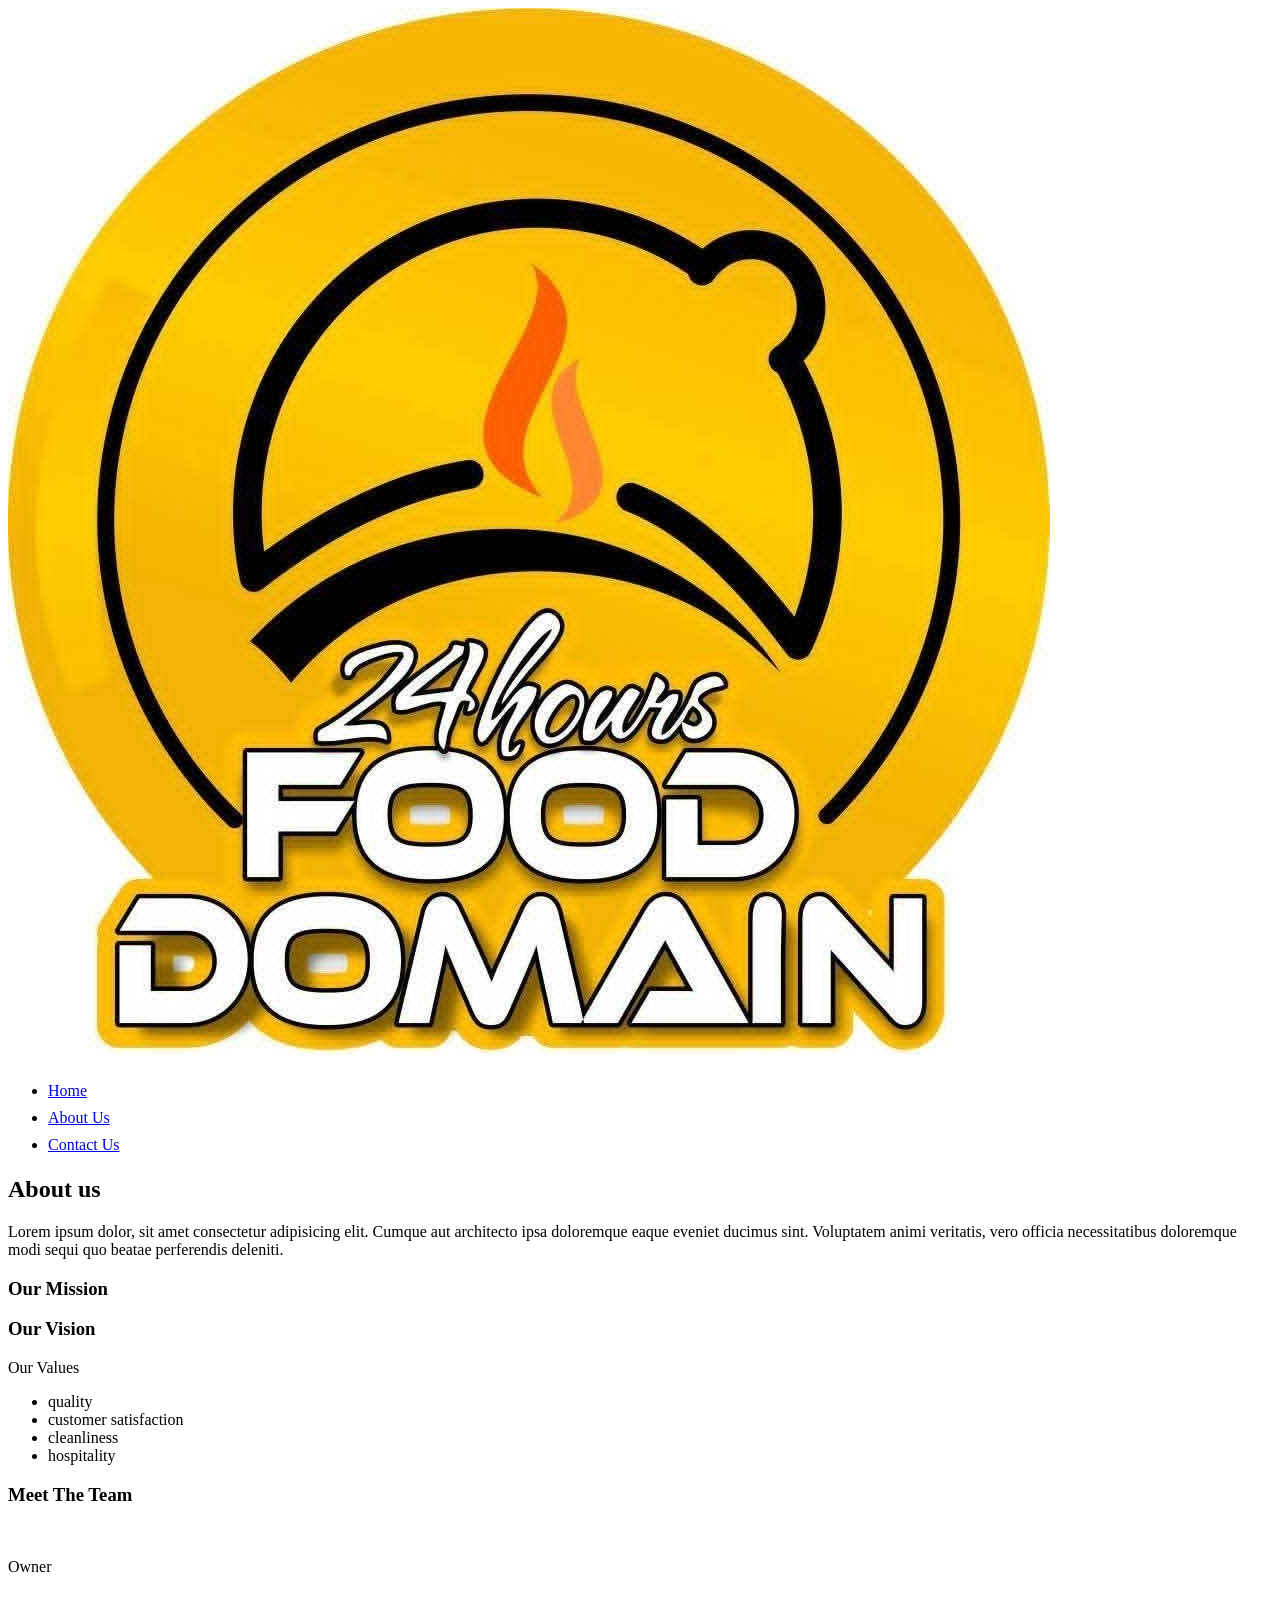
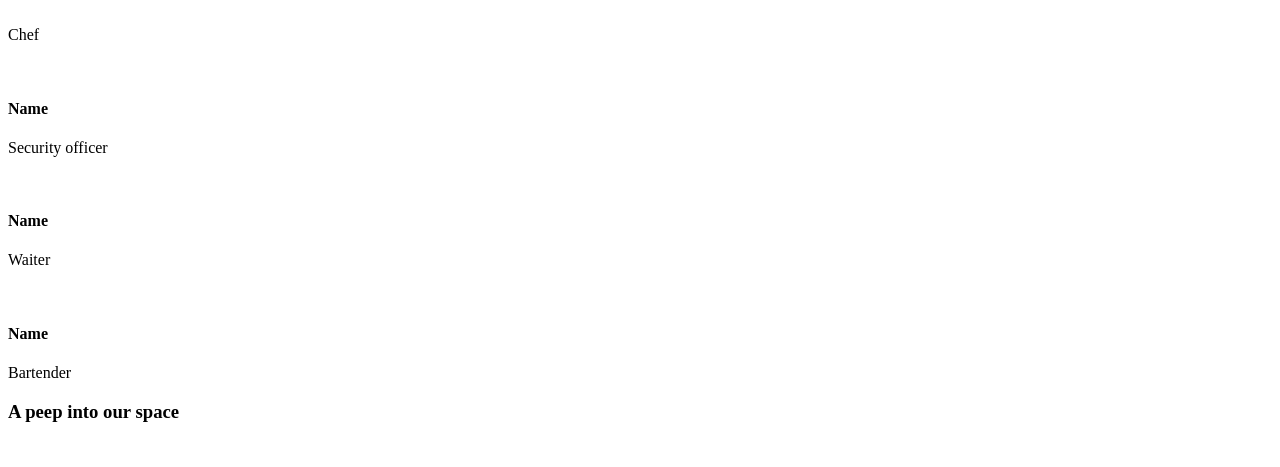
==== about.html @ b2f9b62a "update project" ====
<!DOCTYPE html>
<html lang="en">
<head>
    <meta charset="UTF-8">
    <meta name="viewport" content="width=device-width, initial-scale=1.0">
    <title>Document</title>
</head>
<body>
    <header>
        <nav id="nav-links">
            <img src="img/photo_2026-09-25_22-31-43.jpg" alt="">
            <ul class="menu">
                <li><i class="fa fa-home" style="font-size:24px"></i><a href="index.html">Home</a></li>
                <li><i class="fa fa-info-circle" style="font-size:24px"></i><a href="about.html">About Us</a></li>
                <li><i class="fa fa-phone" style="font-size:24px"></i><a href="contact.html">Contact Us</a></li>
            </ul>
            
        </nav>
    </header>
    <main>
       <section id="about">
         <h1>About us</h1>
         <p>Lorem ipsum dolor, sit amet consectetur adipisicing elit. Cumque aut architecto ipsa doloremque eaque eveniet ducimus sint. Voluptatem animi veritatis, vero officia necessitatibus doloremque modi sequi quo beatae perferendis deleniti.</p>
       </section>

       <section>
        <div>
            <h3>Our Mission</h3>
        </div>
        <div>
            <h3>Our Vision</h3>
            
        </div>
        <div>Our Values
        <ul>
            <li>quality</li>
            <li>customer satisfaction</li>
            <li>cleanliness</li>
            <li>hospitality</li>
        </ul>
        </div>
       </section>
       <section id="Team"> 
            <h3>Meet The Team</h3>
            <div>
                <img src="" alt="">
                <p>Owner</p>

            </div>
            <div>
                <img src="" alt="">
                <p>Chef</p>
            
            </div>

            <div>
                <img src="" alt="">
                <h4>Name</h4>
                <p>Security officer</p>

            </div>

            <div>
                <img src="" alt="">
                <h4>Name</h4>
                <p>Waiter</p>
            </div>

            <div>
                <img src="" alt="">
                <h4>Name</h4>
                <p>Bartender</p>
            </div>
        
       </section>
       <section id="Gallery">
            <h3> A peep into our space</h3>
            <img src="" alt="">
            <img src="" alt="">
            <img src="" alt="">
            <img src="" alt="">
            <img src="" alt="">
            <img src="" alt="">
            <img src="" alt="">
            <img src="" alt="">
            <img src="" alt="">
            <img src="" alt="">
       </section>
    </main>
</body>
</html>
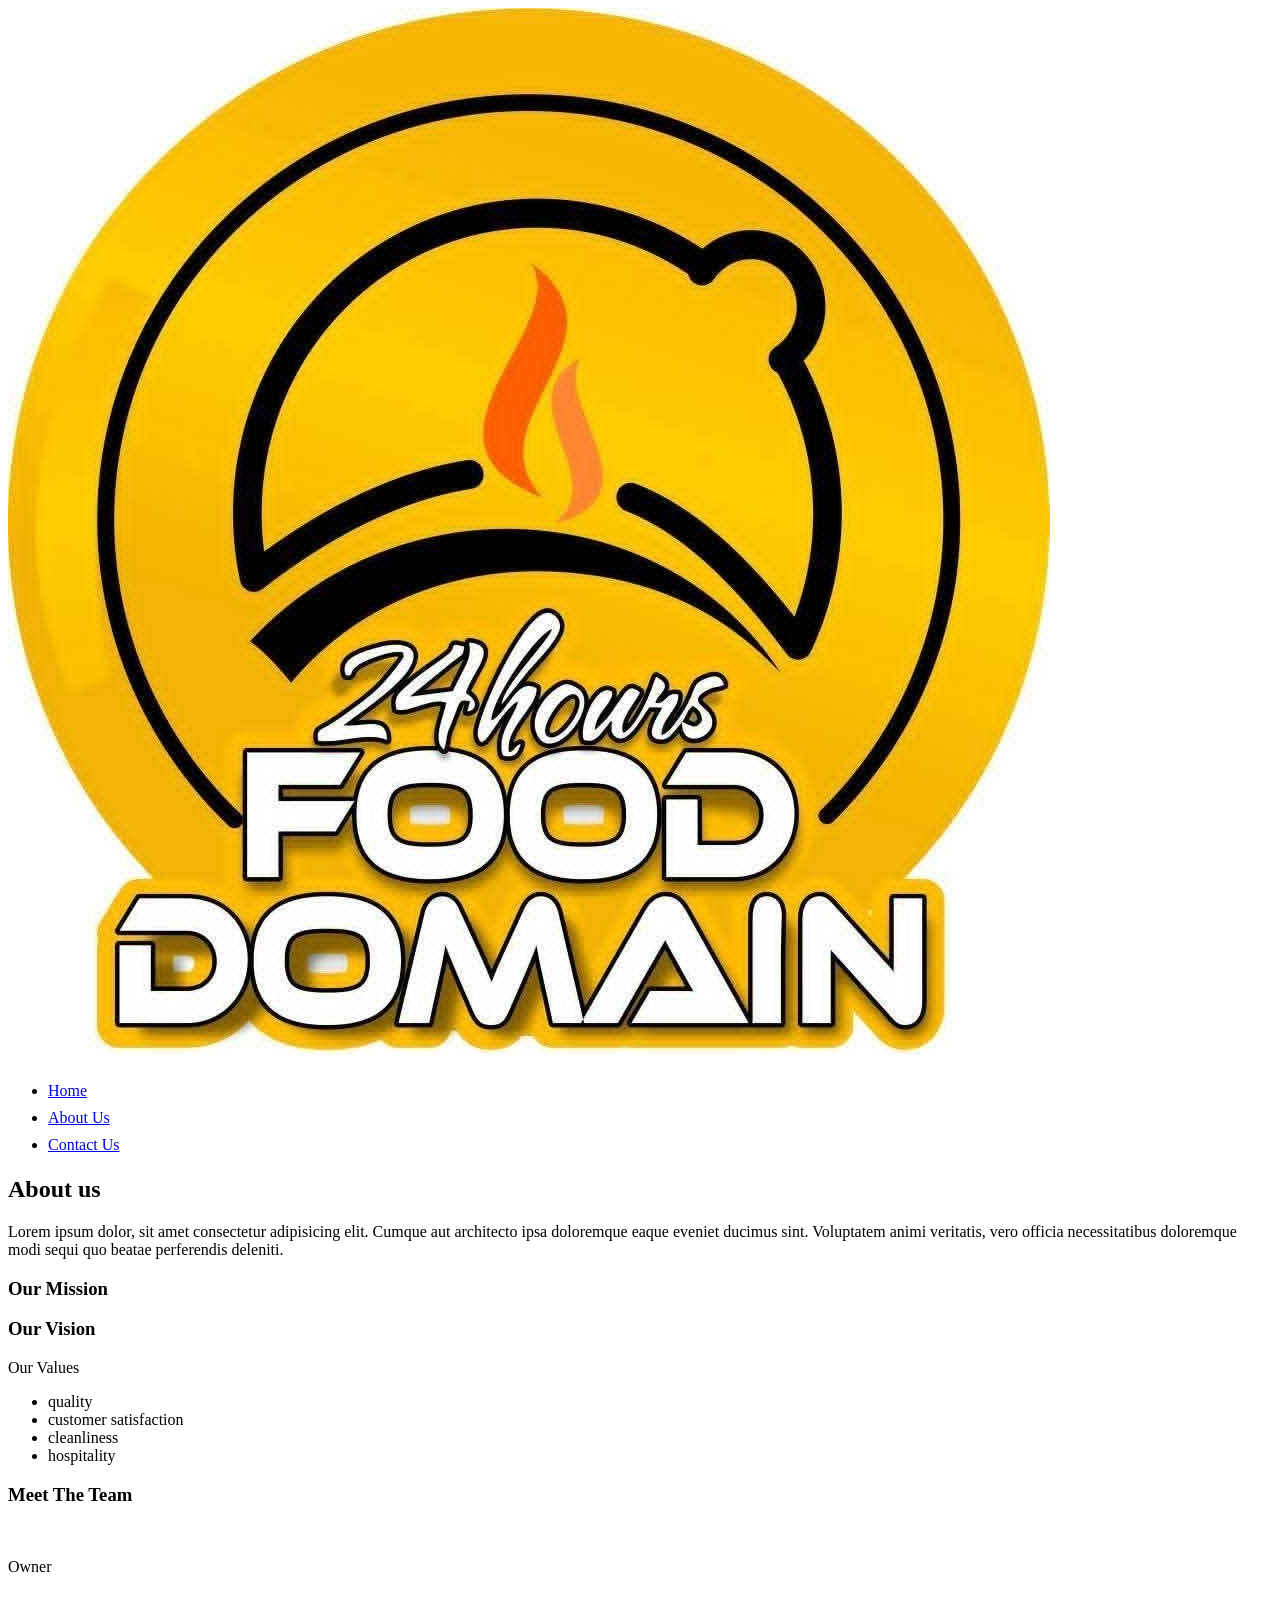
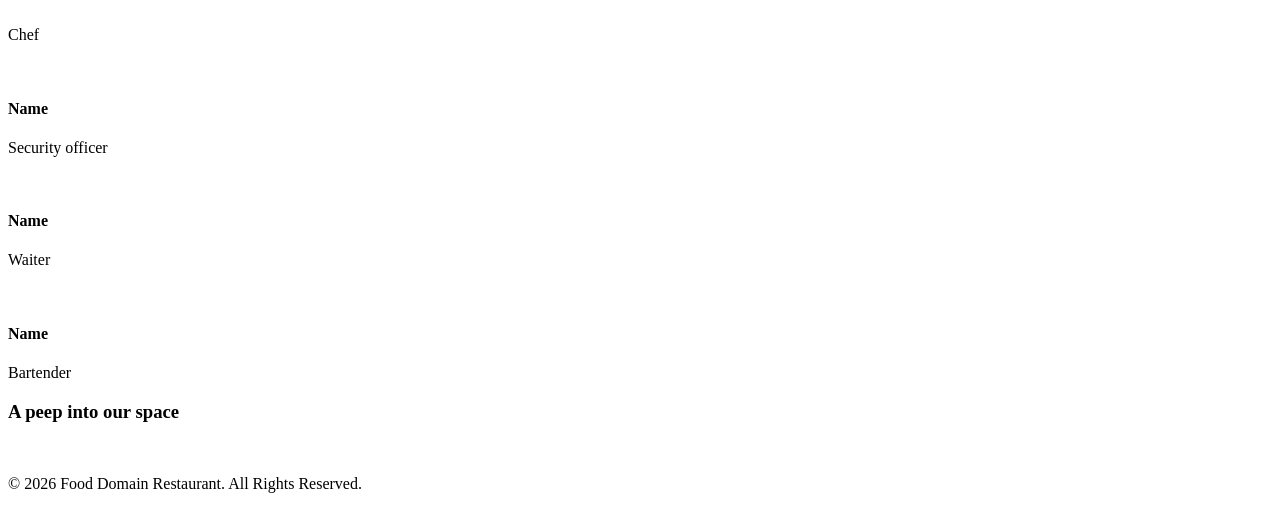
==== commit 6f86955b: "project update" ====
--- a/about.html
+++ b/about.html
@@ -87,5 +87,8 @@
             <img src="" alt="">
        </section>
     </main>
+    <footer>
+        <p>&copy; 2026 Food Domain Restaurant. All Rights Reserved.</p>
+    </footer>
 </body>
 </html>
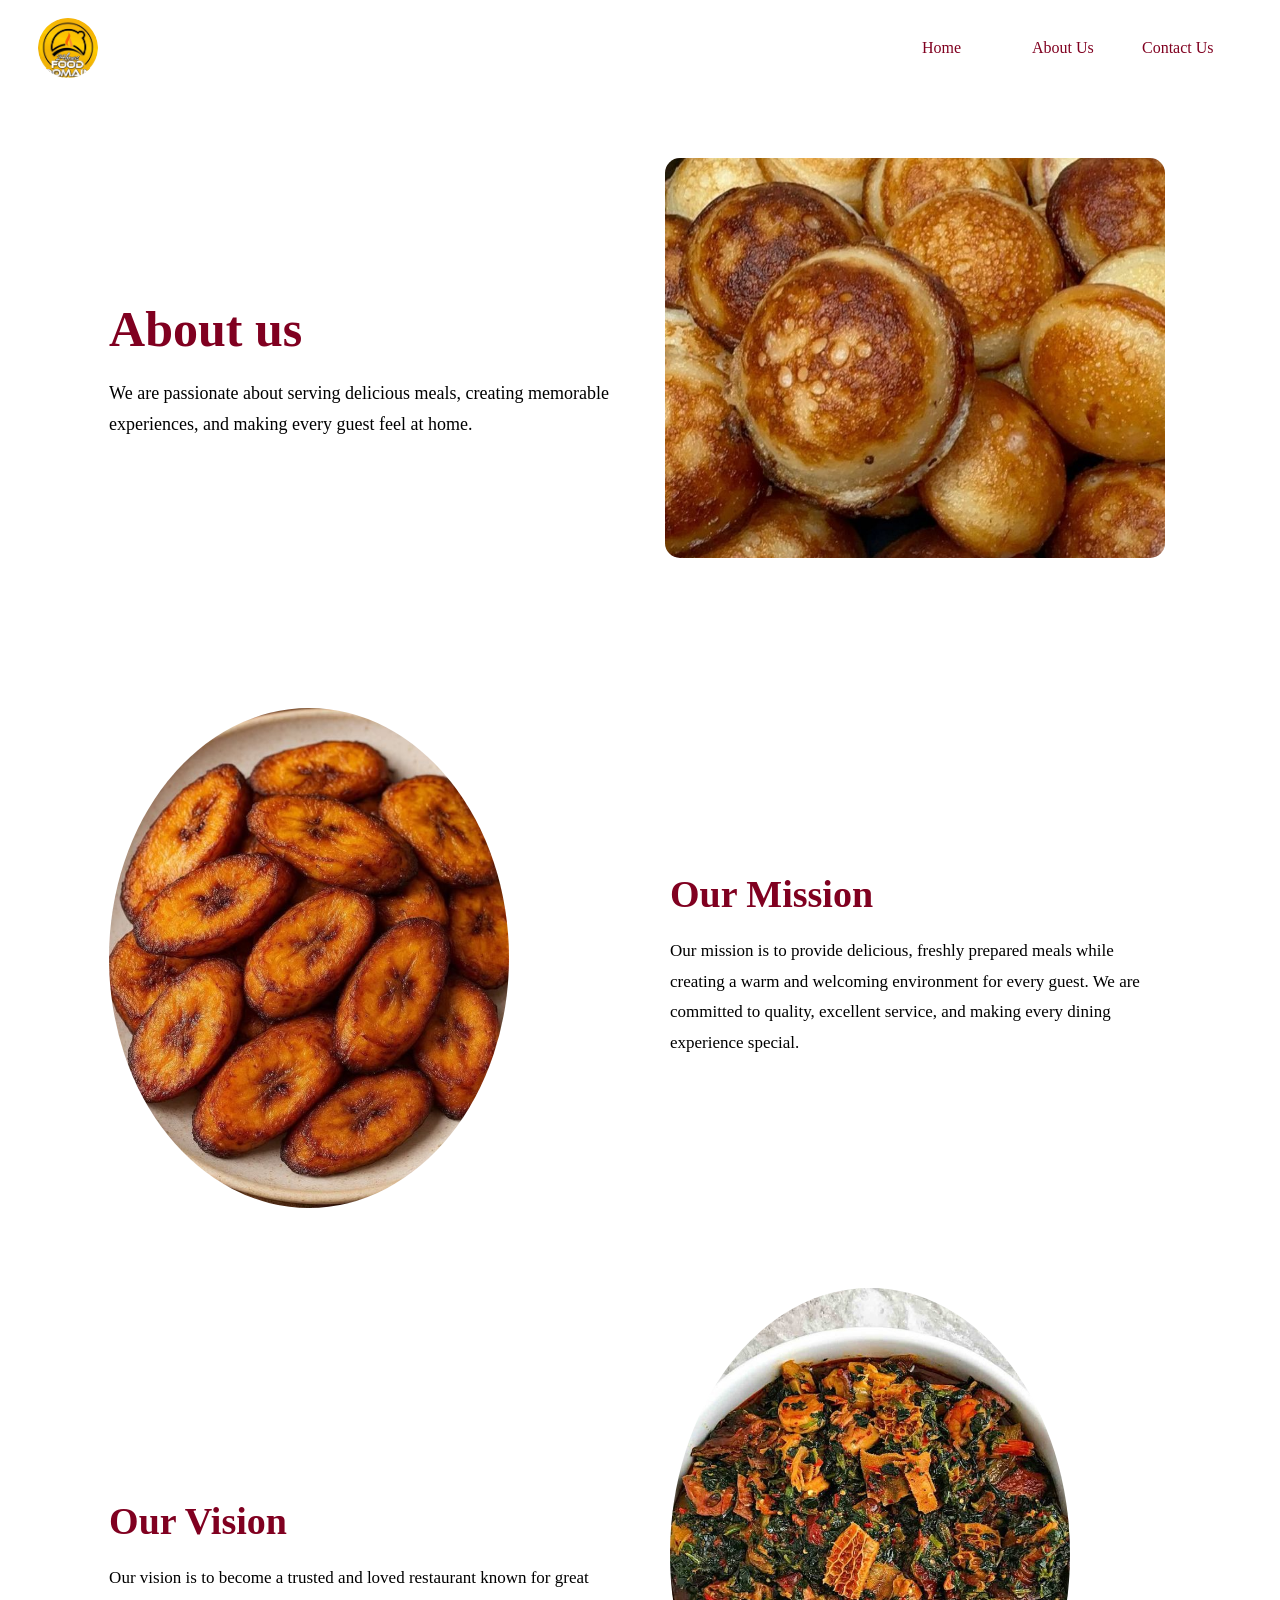
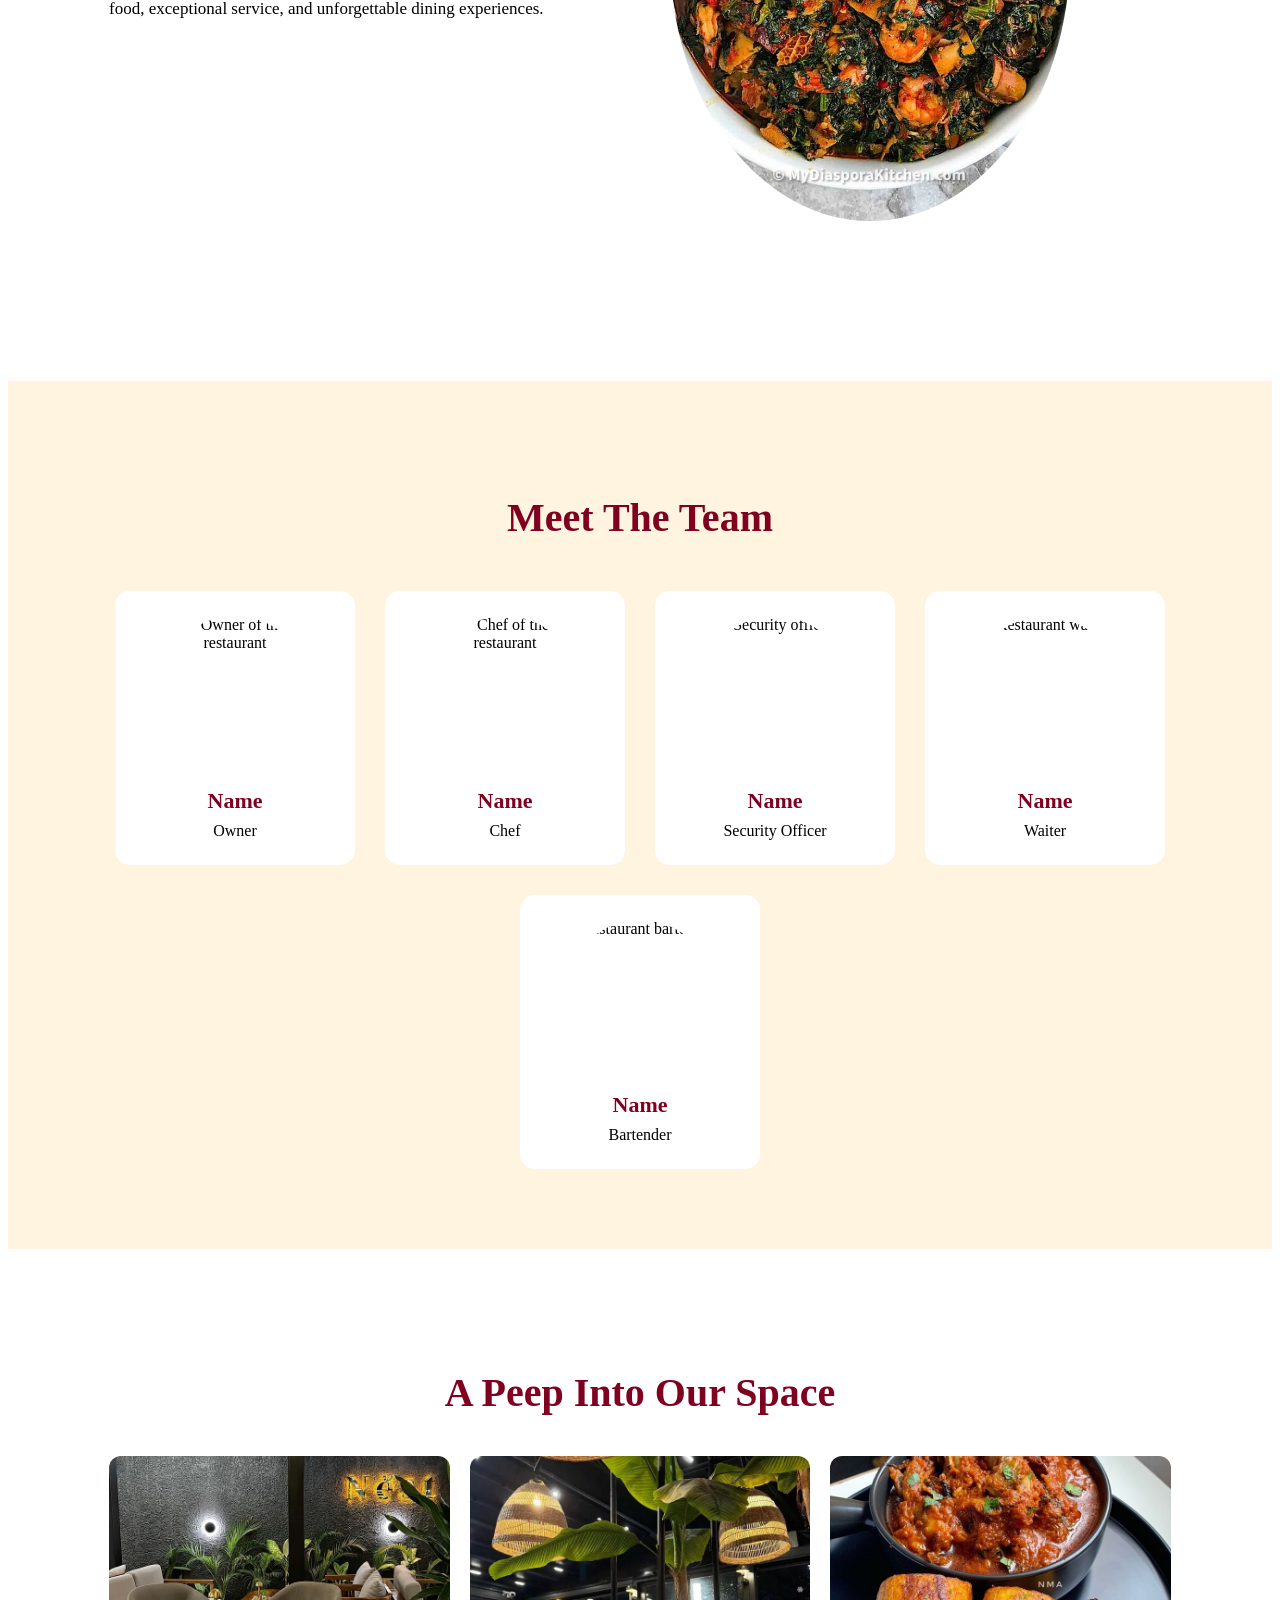
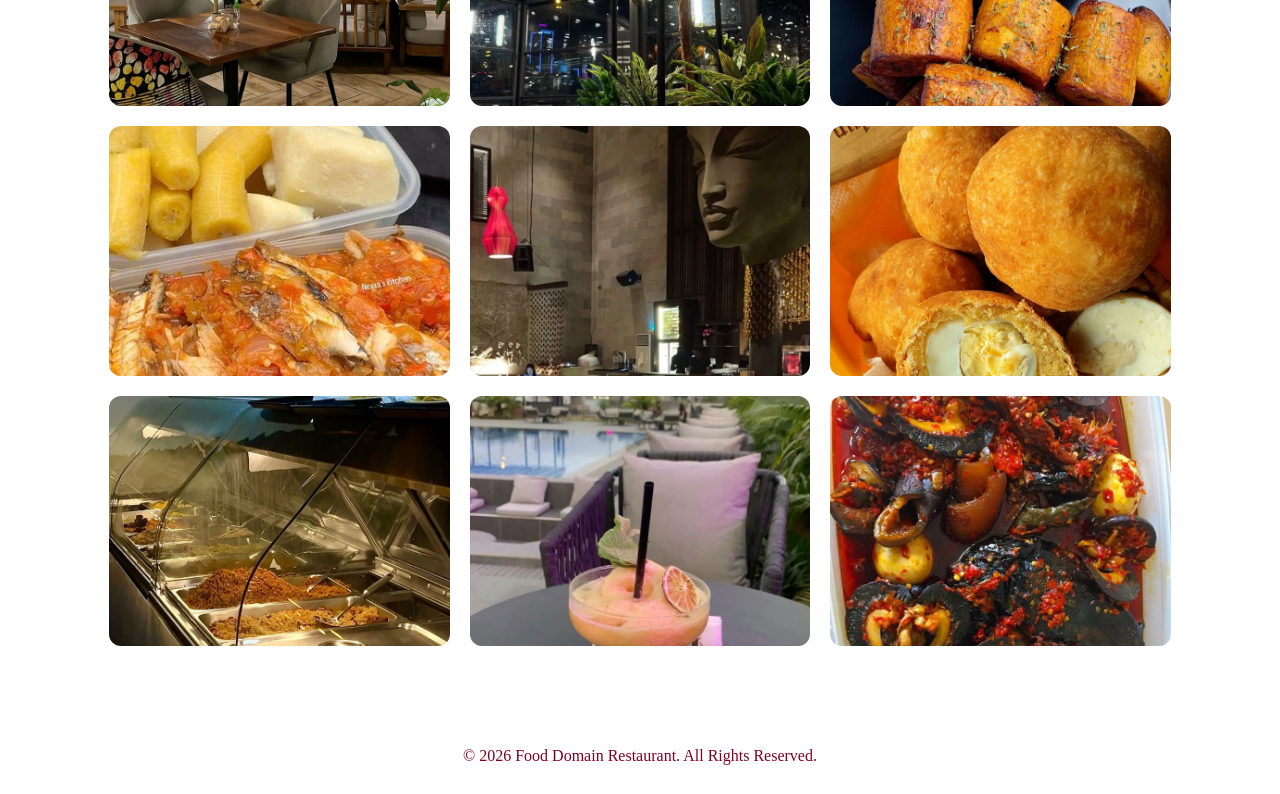
==== commit dd563617: "added css styling to the about and contact us page" ====
--- a/about.html
+++ b/about.html
@@ -1,94 +1,128 @@
-<!DOCTYPE html>
+<!doctype html>
 <html lang="en">
-<head>
-    <meta charset="UTF-8">
-    <meta name="viewport" content="width=device-width, initial-scale=1.0">
-    <title>Document</title>
-</head>
-<body>
+  <head>
+    <meta charset="UTF-8" />
+    <meta name="viewport" content="width=device-width, initial-scale=1.0" />
+    <link
+      rel="stylesheet"
+      href="https://cdnjs.cloudflare.com/ajax/libs/font-awesome/4.7.0/css/font-awesome.min.css"
+    />
+    <link rel="stylesheet" href="style.css" />
+    <title>Food Domain Restaurant</title>
+  </head>
+  <body class="about-page">
     <header>
-        <nav id="nav-links">
-            <img src="img/photo_2026-09-25_22-31-43.jpg" alt="">
-            <ul class="menu">
-                <li><i class="fa fa-home" style="font-size:24px"></i><a href="index.html">Home</a></li>
-                <li><i class="fa fa-info-circle" style="font-size:24px"></i><a href="about.html">About Us</a></li>
-                <li><i class="fa fa-phone" style="font-size:24px"></i><a href="contact.html">Contact Us</a></li>
-            </ul>
-            
-        </nav>
+      <nav id="nav-links">
+        <img src="img/logo.jpg" alt="Restaurant-logo" class="logo" />
+        <ul class="menu">
+          <li><a href="index.html">Home</a></li>
+          <li><a href="about.html">About Us</a></li>
+          <li><a href="contact.html">Contact Us</a></li>
+        </ul>
+      </nav>
     </header>
     <main>
-       <section id="about">
-         <h1>About us</h1>
-         <p>Lorem ipsum dolor, sit amet consectetur adipisicing elit. Cumque aut architecto ipsa doloremque eaque eveniet ducimus sint. Voluptatem animi veritatis, vero officia necessitatibus doloremque modi sequi quo beatae perferendis deleniti.</p>
-       </section>
+      <section id="about">
+        <div class="about-content">
+          <h1>About us</h1>
+          <p>
+            We are passionate about serving delicious meals, creating memorable
+            experiences, and making every guest feel at home.
+          </p>
+        </div>
 
-       <section>
-        <div>
-            <h3>Our Mission</h3>
+        <div class="about-img">
+          <img src="img/masa.jpg" alt="" />
         </div>
-        <div>
-            <h3>Our Vision</h3>
-            
+      </section>
+
+      <section class="mission-vision">
+        <div class="mission">
+          <div class="mission-image">
+            <img src="img/Fried-Plantain.jpg" alt="Our mission" />
+          </div>
+
+          <div class="mission-content">
+            <h2>Our Mission</h2>
+            <p>
+              Our mission is to provide delicious, freshly prepared meals while
+              creating a warm and welcoming environment for every guest. We are
+              committed to quality, excellent service, and making every dining
+              experience special.
+            </p>
+          </div>
         </div>
-        <div>Our Values
-        <ul>
-            <li>quality</li>
-            <li>customer satisfaction</li>
-            <li>cleanliness</li>
-            <li>hospitality</li>
-        </ul>
+
+        <div class="vision">
+          <div class="vision-content">
+            <h2>Our Vision</h2>
+            <p>
+              Our vision is to become a trusted and loved restaurant known for
+              great food, exceptional service, and unforgettable dining
+              experiences.
+            </p>
+          </div>
+
+          <div class="vision-image">
+            <img src="img/14918242509318231.jpg" alt="Our vision" />
+          </div>
         </div>
-       </section>
-       <section id="Team"> 
-            <h3>Meet The Team</h3>
-            <div>
-                <img src="" alt="">
-                <p>Owner</p>
+      </section>
 
-            </div>
-            <div>
-                <img src="" alt="">
-                <p>Chef</p>
-            
-            </div>
+      <section id="Team">
+        <h2>Meet The Team</h2>
 
-            <div>
-                <img src="" alt="">
-                <h4>Name</h4>
-                <p>Security officer</p>
+        <div class="team-container">
+          <div class="team-member">
+            <img src="img/owner.jpg" alt="Owner of the restaurant" />
+            <h3>Name</h3>
+            <p>Owner</p>
+          </div>
 
-            </div>
+          <div class="team-member">
+            <img src="img/chef.jpg" alt="Chef of the restaurant" />
+            <h3>Name</h3>
+            <p>Chef</p>
+          </div>
 
-            <div>
-                <img src="" alt="">
-                <h4>Name</h4>
-                <p>Waiter</p>
-            </div>
+          <div class="team-member">
+            <img src="img/security.jpg" alt="Security officer" />
+            <h3>Name</h3>
+            <p>Security Officer</p>
+          </div>
 
-            <div>
-                <img src="" alt="">
-                <h4>Name</h4>
-                <p>Bartender</p>
-            </div>
-        
-       </section>
-       <section id="Gallery">
-            <h3> A peep into our space</h3>
-            <img src="" alt="">
-            <img src="" alt="">
-            <img src="" alt="">
-            <img src="" alt="">
-            <img src="" alt="">
-            <img src="" alt="">
-            <img src="" alt="">
-            <img src="" alt="">
-            <img src="" alt="">
-            <img src="" alt="">
-       </section>
+          <div class="team-member">
+            <img src="img/waiter.jpg" alt="Restaurant waiter" />
+            <h3>Name</h3>
+            <p>Waiter</p>
+          </div>
+
+          <div class="team-member">
+            <img src="img/bartender.jpg" alt="Restaurant bartender" />
+            <h3>Name</h3>
+            <p>Bartender</p>
+          </div>
+        </div>
+      </section>
+
+      <section id="gallery">
+        <h3>A Peep Into Our Space</h3>
+
+        <div class="gallery-container">
+          <img src="img/restaurant1.jpg" alt="Restaurant interior" />
+          <img src="img/646759196525587553.jpg" alt="Restaurant dining area" />
+          <img src="img/14918242512377144.jpg" alt="Delicious food" />
+          <img src="img/Fish-Stew-Yam-Plantain .jpg" alt="Restaurant meal" />
+          <img src="img/restaurant3.jpg" alt="Restaurant interior" />
+          <img src="img/Egg-Roll.jpg" alt="Restaurant dining area" />
+          <img src="img/Nigerian-restaurants.jpg" alt="Restaurant food" />
+          <img src="img/restauarant2.jpg" alt="Restaurant atmosphere" />
+          <img src="img/snail-stew.jpg" alt="Restaurant meal" />
+        </div>
+      </section>
     </main>
     <footer>
-        <p>&copy; 2026 Food Domain Restaurant. All Rights Reserved.</p>
+      <p>&copy; 2026 Food Domain Restaurant. All Rights Reserved.</p>
     </footer>
-</body>
-</html>+  </body>
+</html>
--- a/style.css
+++ b/style.css
@@ -0,0 +1,603 @@
+/*Home Page*/
+:root {
+  --primary-color: #800020;
+  --secondary-color: #fff4e0;
+  --text-color: #800020;
+}
+
+.home-page {
+  padding: 20px;
+  font-family: Arial, sans-serif;
+}
+nav {
+  display: flex;
+  align-items: center;
+  justify-content: space-between;
+  padding: 0 30px;
+}
+ul {
+  margin: 0;
+  padding: 0;
+  list-style: none;
+}
+a {
+  text-decoration: none;
+  color: var(--text-color);
+  display: inline-block;
+  width: 90px;
+  transition: 0.3s ease-in-out;
+}
+
+.menu {
+  margin: 0;
+  padding: 0;
+  display: flex;
+  justify-content: center;
+  align-items: stretch;
+  height: 80px;
+}
+
+.logo {
+  width: 60px;
+  height: 60px;
+  border-radius: 50%;
+  object-fit: cover;
+}
+
+.menu li {
+  margin: 0 10px;
+  display: flex;
+  align-items: center;
+  justify-content: center;
+  height: 100%;
+  color: var(--text-color);
+}
+
+.menu > li:hover > a {
+  color: var(--primary-color);
+  font-weight: bold;
+}
+
+.home-page #hero {
+  display: flex;
+  align-items: center;
+  justify-content: space-between;
+  gap: 20px;
+  min-height: 80vh;
+  padding: 80px 8%;
+}
+
+.home-page .hero-text {
+  flex: 1;
+}
+
+.home-page .hero-text h1 {
+  font-size: 50px;
+  margin-bottom: 20px;
+  color: #800020;
+}
+
+.home-page .hero-text p {
+  font-size: 18px;
+  margin-bottom: 10px;
+  line-height: 1.5;
+}
+
+.home-page .hero-text a {
+  display: inline-block;
+  padding: 10px 20px;
+  background-color: var(--primary-color);
+  color: #fff;
+  text-decoration: none;
+  border-radius: 5px;
+  transition: 0.3s ease-in-out;
+}
+
+.hero-text a:hover {
+  background-color: var(--secondary-color);
+  color: var(--text-color);
+  border: 1px solid var(--primary-color);
+}
+
+.home-page .hero-image {
+  flex: 1;
+}
+
+.hero-image img {
+  width: 100%;
+  max-width: 500px;
+  border-radius: 0 250px 0 250px;
+}
+
+/*Best Sellers Section*/
+
+.home-page #best-sellers {
+  padding: 70px 8%;
+  text-align: center;
+}
+
+.home-page #best-sellers h2 {
+  font-size: 36px;
+  margin-bottom: 10px;
+  color: var(--text-color);
+}
+
+#best-sellers p {
+  font-size: 18px;
+  margin-bottom: 10px;
+  line-height: 1.5;
+}
+.meal-slides {
+  display: flex;
+  justify-content: center;
+  align-items: center;
+  gap: 20px;
+  overflow: hidden;
+}
+
+.cards {
+  width: 220px;
+  padding: 20px;
+  border-radius: 12px;
+  flex: 0 0 180px;
+}
+
+.meal-slides .cards img {
+  width: 100%;
+  height: 180px;
+  object-fit: cover;
+  border-radius: 10px;
+}
+/*selected card*/
+.active-cards {
+  flex: 0 0 220px;
+  opacity: 1;
+}
+
+.active-cards img {
+  width: 100%;
+  height: 220px;
+  object-fit: cover;
+  border-radius: 10px;
+}
+
+/*Why choose us section*/
+
+#choose {
+  padding: 70px 8%;
+}
+
+#choose h2 {
+  text-align: center;
+  color: var(--text-color);
+  margin-bottom: 10px;
+  font-size: 36px;
+}
+
+.choose-item {
+  display: flex;
+  align-items: center;
+  gap: 60px;
+  margin-top: 60px;
+}
+
+.choose-item-reverse {
+  flex-direction: row-reverse;
+  display: flex;
+  align-items: center;
+  gap: 60px;
+}
+
+.choose-img {
+  flex: 1;
+}
+
+.choose-img img {
+  width: 100%;
+  height: 300px;
+  object-fit: cover;
+  border-radius: 150px 0 150px 0;
+}
+
+.choose-text {
+  flex: 1;
+}
+.choose-text h3 {
+  color: var(--text-color);
+  font-size: 28px;
+  margin-bottom: 15px;
+}
+
+.choose-text p {
+  font-size: 17px;
+  line-height: 1.7;
+}
+
+#opening-hours {
+  background-color: var(--primary-color);
+  padding: 80px 20px;
+  text-align: center;
+}
+
+#opening-hours .content {
+  background-color: var(--secondary-color);
+  max-width: 600px;
+  margin: 0 auto;
+  padding: 40px;
+  border-radius: 10px;
+}
+
+#opening-hours h2 {
+  color: var(--text-color);
+  margin-bottom: 25px;
+}
+
+#opening-hours p {
+  font-size: 18px;
+  line-height: 1.6;
+  margin: 10px 0;
+}
+
+/*Testimonial Section*/
+#testimonials {
+  padding: 70px 20px;
+  text-align: center;
+}
+
+#testimonials h2 {
+  color: var(--text-color);
+  margin-bottom: 40px;
+}
+
+.testimonial-container {
+  display: flex;
+  justify-content: center;
+  gap: 30px;
+  flex-wrap: wrap;
+}
+
+.testimonial-item {
+  background-color: var(--secondary-color);
+  width: 280px;
+  padding: 30px;
+  border-radius: 10px;
+  box-shadow: 0 4px 10px rgba(0, 0, 0, 0.1);
+}
+
+.testimonial-item p {
+  line-height: 1.6;
+  font-style: italic;
+}
+
+.testimonial-item h3 {
+  color: var(--text-color);
+  margin-top: 20px;
+}
+
+/*Footer Section*/
+footer {
+  color: var(--primary-color);
+  padding: 5px;
+  text-align: center;
+}
+
+/*About page*/
+
+#about {
+  display: flex;
+  align-items: center;
+  justify-content: space-between;
+  gap: 50px;
+  padding: 70px 8%;
+  /* background-color: #FFF4E0;*/
+}
+
+.about-content {
+  flex: 1;
+}
+
+.about-content h1 {
+  font-family: "Playfair Display", serif;
+  font-size: 50px;
+  color: #800020;
+  margin-bottom: 20px;
+}
+
+.about-content p {
+  font-size: 18px;
+  line-height: 1.7;
+}
+
+.about-img {
+  flex: 1;
+}
+
+.about-img img {
+  width: 100%;
+  max-width: 500px;
+  height: 400px;
+  object-fit: cover;
+  border-radius: 15px;
+  display: block;
+}
+/* Mission and vission section */
+.mission-vision {
+  padding: 80px 8%;
+}
+
+.mission,
+.vision {
+  display: flex;
+  align-items: center;
+  gap: 60px;
+  margin-bottom: 80px;
+}
+
+.mission-image,
+.vision-image,
+.mission-content,
+.vision-content {
+  flex: 1;
+}
+
+.mission-image img,
+.vision-image img {
+  width: 400px;
+  height: 5-400px;
+  object-fit: cover;
+  border-radius: 50%;
+  display: block;
+}
+
+.mission-content h2,
+.vision-content h2 {
+  font-family: "Playfair Display", serif;
+  font-size: 38px;
+  color: var(--text-color);
+  margin-bottom: 20px;
+}
+
+.mission-content p,
+.vision-content p {
+  font-size: 17px;
+  line-height: 1.8;
+}
+
+/* Team Section */
+#Team {
+  padding: 80px 8%;
+  background-color: var(--secondary-color);
+  text-align: center;
+}
+
+#Team h2 {
+  font-family: "Playfair Display", serif;
+  font-size: 40px;
+  color: var(--text-color);
+  margin-bottom: 50px;
+}
+
+.team-container {
+  display: flex;
+  justify-content: center;
+  gap: 30px;
+  flex-wrap: wrap;
+}
+
+.team-member {
+  background-color: white;
+  width: 200px;
+  padding: 25px 20px;
+  border-radius: 15px;
+}
+
+.team-member img {
+  width: 150px;
+  height: 150px;
+  object-fit: cover;
+  border-radius: 50%;
+  display: block;
+  margin: 0 auto 20px;
+}
+
+.team-member h3 {
+  font-family: "Playfair Display", serif;
+  font-size: 22px;
+  color: var(--text-color);
+  margin-bottom: 8px;
+}
+
+.team-member p {
+  margin: 0;
+}
+/*gallery section*/
+#gallery {
+  padding: 80px 8%;
+  background-color: white;
+  text-align: center;
+}
+
+#gallery h3 {
+  font-family: "Playfair Display", serif;
+  font-size: 40px;
+  color: #800020;
+  margin-bottom: 40px;
+}
+
+.gallery-container {
+  display: grid;
+  grid-template-columns: repeat(3, 1fr);
+  gap: 20px;
+}
+
+.gallery-container img {
+  width: 100%;
+  height: 250px;
+  object-fit: cover;
+  border-radius: 12px;
+}
+
+/*Contact Page*/
+
+#contact {
+  padding: 60px 5%;
+  width: 60%;
+  height: 650px;
+  margin: 0 auto;
+  background-image: url("img/okra-soup.jpg");
+  background-size: cover;
+  background-position: center;
+  background-repeat: no-repeat;
+  align-items: center;
+  justify-content: center;
+  border-radius: 50px;
+}
+.contact-glass {
+  max-width: 400px;
+  margin: 0 auto;
+  padding: 50px;
+  height: 550px;
+  background: rgba(255, 244, 224, 0.18);
+  border: 1px solid rgba(255, 255, 255, 0.3);
+  border-radius: 20px;
+  backdrop-filter: blur(10px);
+  box-shadow: 0 8px 30px rgba(0, 0, 0, 0.2);
+}
+
+.contact-form {
+  text-align: center;
+}
+
+.contact-form h1 {
+  font-family: "Playfair Display", serif;
+  font-size: 50px;
+  color: var(--text-color);
+  margin-bottom: 10px;
+}
+
+.contact-form p {
+  color: #fff4e0;
+  font-size: 17px;
+  line-height: 1.5;
+  margin-bottom: 35px;
+}
+
+.contact-form form {
+  text-align: left;
+}
+
+.contact-form label {
+  display: block;
+  color: var(--text-color);
+  margin-bottom: 5px;
+  font-weight: bold;
+}
+
+.contact-form input[type="text"],
+.contact-form input[type="email"],
+.contact-form textarea {
+  width: 100%;
+  padding: 13px;
+  margin-bottom: 15px;
+  border: none;
+  border-radius: 8px;
+  box-sizing: border-box;
+  background-color: rgba(255, 255, 255, 0.9);
+  font-family: Arial, sans-serif;
+}
+
+.contact-form textarea {
+  resize: vertical;
+}
+
+.contact-form input[type="submit"] {
+  width: 100%;
+  padding: 8px;
+  border: none;
+  border-radius: 8px;
+  background-color: #fff4e0;
+  color: #800020;
+  font-weight: bold;
+  font-size: 16px;
+  cursor: pointer;
+}
+/*Contact Section*/
+
+.contact-info {
+  display: flex;
+  justify-content: center;
+  gap: 30px;
+  padding: 70px 8%;
+  margin: 50px;
+  background-color: #fff4e0;
+}
+
+.opening-hours,
+.socials {
+  background-color: white;
+  width: 400px;
+  padding: 40px;
+  border-radius: 15px;
+  text-align: center;
+  box-shadow: 0 5px 15px rgba(0, 0, 0, 0.08);
+}
+
+.opening-hours h2,
+.socials h2 {
+  font-family: "Playfair Display", serif;
+  color: var(--text-color);
+  font-size: 30px;
+  margin-bottom: 25px;
+}
+
+.opening-hours p {
+  margin: 8px 0;
+}
+
+.socials p {
+  line-height: 1.6;
+  margin-bottom: 25px;
+}
+
+.socials a {
+  display: block;
+  color: var(--text-color);
+  text-decoration: none;
+  margin: 12px 0;
+  font-weight: bold;
+}
+
+/*Location Section*/
+#Location {
+  display: flex;
+  align-items: center;
+  gap: 50px;
+  padding: 80px 8%;
+  background-color: white;
+  width: 100vh;
+}
+
+.location-content,
+.location-map {
+  flex: 1;
+}
+
+.location-content h2 {
+  font-family: "Playfair Display", serif;
+  font-size: 40px;
+  color: #800020;
+  margin-bottom: 20px;
+}
+
+.location-content p {
+  font-size: 17px;
+  line-height: 1.7;
+  margin-bottom: 20px;
+}
+
+.location-map iframe {
+  width: 100%;
+  height: 350px;
+  border: 0;
+  border-radius: 15px;
+}
